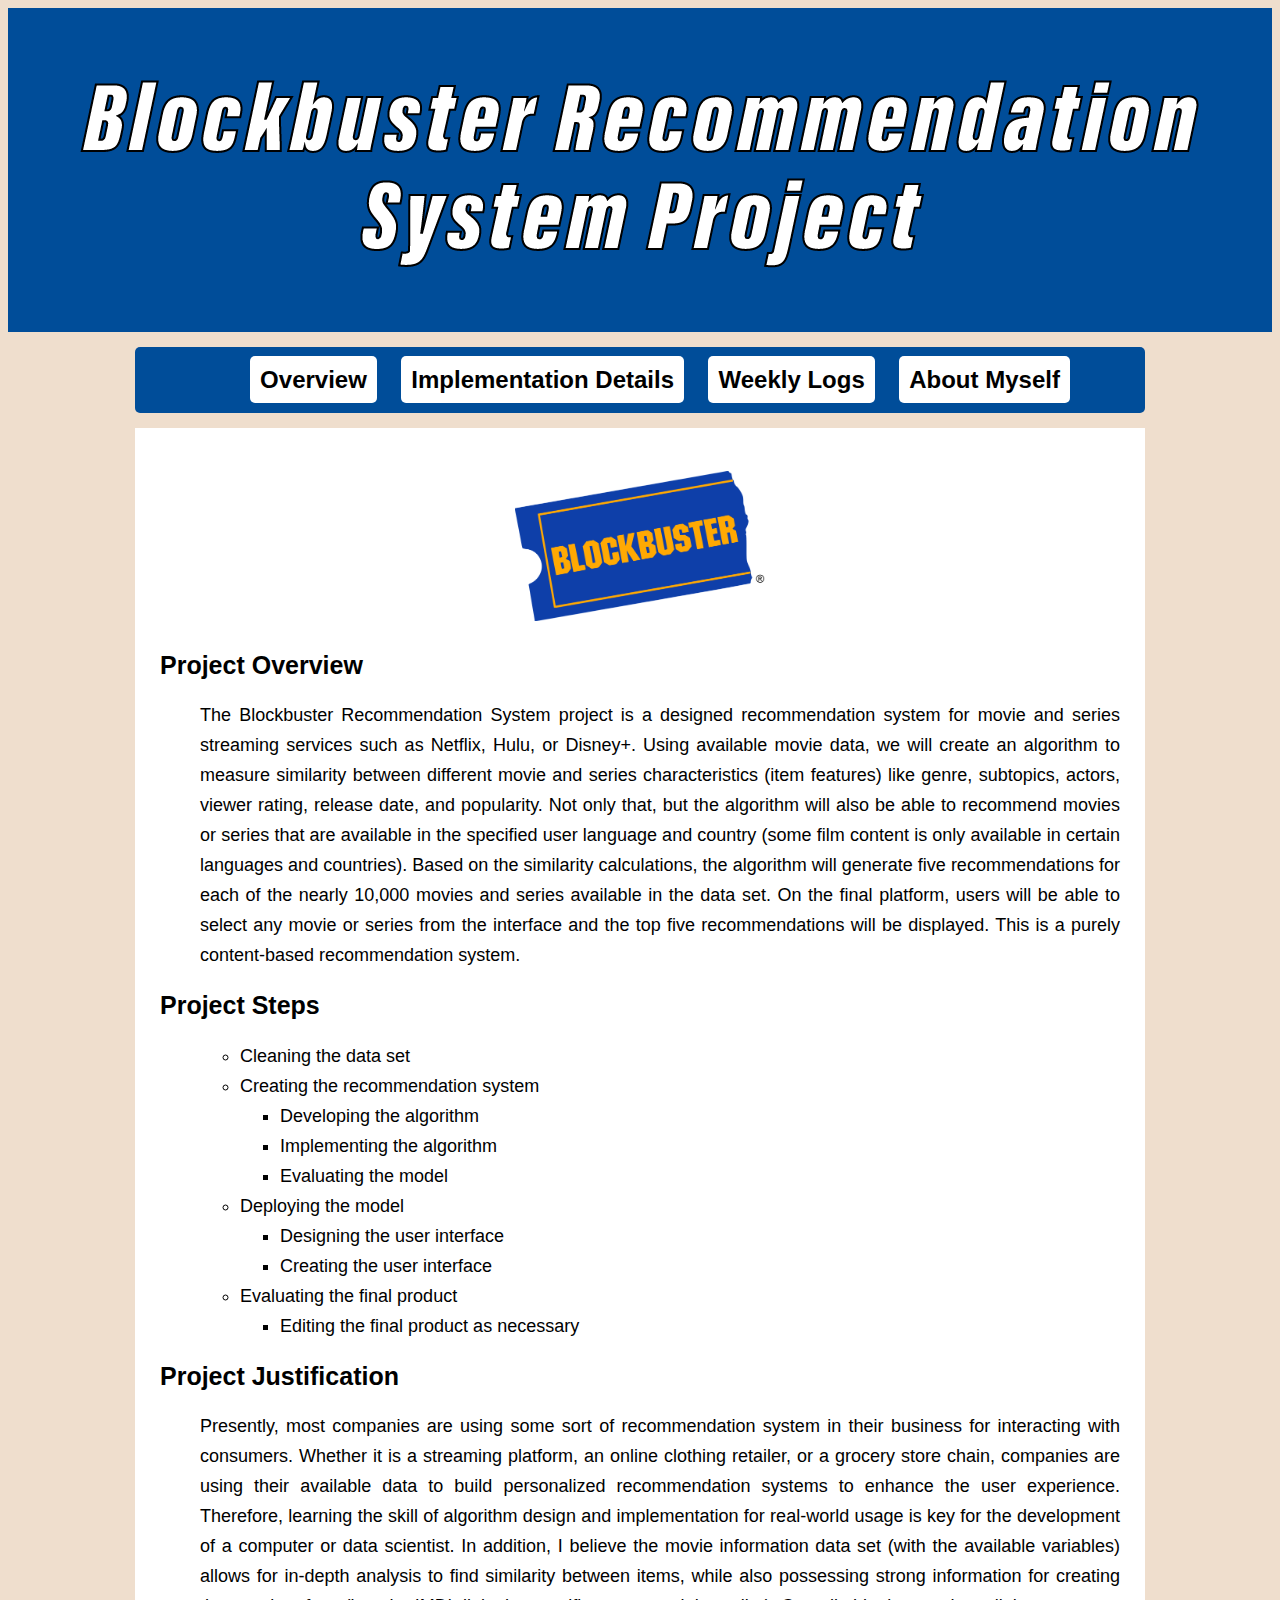
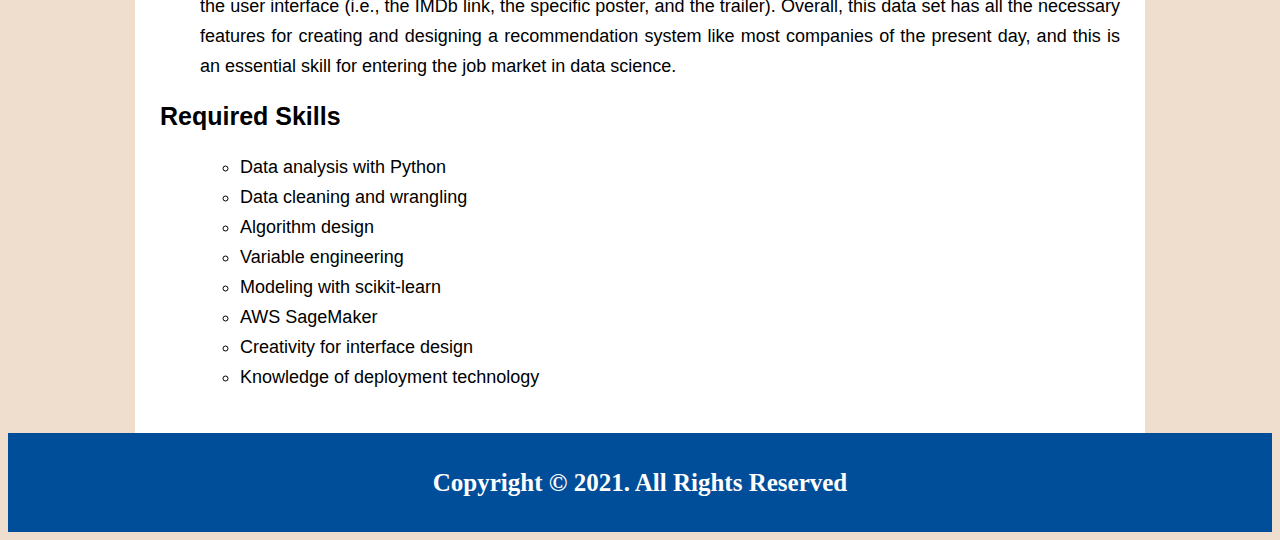
==== index.html @ c91908e0 "Site items" ====
<!DOCTYPE html>
<html lang="en">
<head>
    <meta charset="UTF-8">
    <meta http-equiv="X-UA-Compatible" content="IE=edge">
    <meta name="viewport" content="width=device-width, initial-scale=1.0">
    <title>Blockbuster Recommendations</title>
<link rel="stylesheet" href="styles.css">
</head>
<body>
    <header>
        <div>
            <p style="text-align:center;"><img src="title.png" alt="Title"></p>
        </div>  
    </header>
		
    <nav>
        <ul>
            <li><a class= "current-page" href = "index.html" title = "Overview">Overview</a></li>
            <li><a href = "2022-02-02-implementation-details.html" title = "Implementation Details">Implementation Details</a></li>
            <li><a href = "2022-02-02-weekly-logs.html" title = "Weekly Logs">Weekly Logs</a></li>
            <li><a href = "2022-02-02-about-page.html" title = "About Myself">About Myself</a></li>
        </ul>
    </nav>
	
    <div id="container">

    <section>
        <p style="text-align:center;"><img src="blockbuster.png" alt="Blockbuster" width="250" ></p>
    </section>

    <section>
        <h2>Project Overview</h2>

        <ul>
        <p>The Blockbuster Recommendation System project is a designed recommendation system for movie and series streaming services such as Netflix, Hulu, or Disney+. Using available movie data, we will create an algorithm to measure similarity between different movie and series characteristics (item features) like genre, subtopics, actors, viewer rating, release date, and popularity. Not only that, but the algorithm will also be able to recommend movies or series that are available in the specified user language and country (some film content is only available in certain languages and countries). Based on the similarity calculations, the algorithm will generate five recommendations for each of the nearly 10,000 movies and series available in the data set. On the final platform, users will be able to select any movie or series from the interface and the top five recommendations will be displayed. This is a purely content-based recommendation system.</p>
        </ul>
    </section>

    <section>
      <h2>Project Steps</h2>
      <ul>
        <ul>
            <li>Cleaning the data set</li>
            <li>Creating the recommendation system</li>

            <ul>
                <li>Developing the algorithm</li>
                <li>Implementing the algorithm</li>
                <li>Evaluating the model</li>
            </ul>

            <li>Deploying the model</li>

            <ul>
                <li>Designing the user interface</li>
                <li>Creating the user interface</li>
            </ul>

            <li>Evaluating the final product</li>

            <ul>
                <li>Editing the final product as necessary</li>
            </ul>
        </ul>

      </ul>
    </section>

        <section>
        <h2>Project Justification</h2>

        <ul>
        <p>Presently, most companies are using some sort of recommendation system in their business for interacting with consumers. Whether it is a streaming platform, an online clothing retailer, or a grocery store chain, companies are using their available data to build personalized recommendation systems to enhance the user experience. Therefore, learning the skill of algorithm design and implementation for real-world usage is key for the development of a computer or data scientist. In addition, I believe the movie information data set (with the available variables) allows for in-depth analysis to find similarity between items, while also possessing strong information for creating the user interface (i.e., the IMDb link, the specific poster, and the trailer). Overall, this data set has all the necessary features for creating and designing a recommendation system like most companies of the present day, and this is an essential skill for entering the job market in data science.</p>
        </ul>
    </section>

        <section>
      <h2>Required Skills</h2>
      <ul>
        <ul>
            <li>Data analysis with Python</li>
            <li>Data cleaning and wrangling</li>
            <li>Algorithm design</li>
            <li>Variable engineering</li>
            <li>Modeling with scikit-learn</li>
            <li>AWS SageMaker</li>
            <li>Creativity for interface design</li>
            <li>Knowledge of deployment technology</li>
        </ul>

      </ul>
    </section>

    </div>

    <footer>
        <h2>Copyright &copy; 2021. All Rights Reserved</h2>
    </footer>
  </body>
</html>
---- styles.css ----
body {
    background-color: #EFDECD;
}   
header{
    background-color: #004D99;
    padding: 20px;
    color: #FFD500;
    font-family: "Georgia";
    display: flex;
    justify-content: center;
}
h1 {
    font-size: 80px; 
    font-weight: 700;
}
h2{
    font-size: 25px;
}  
footer{
    background-color: #004D99;
    padding: 15px;
    color: white;
    font-family: "Georgia";
    text-align: center;
}  
  #container {
    width: 960px;
    margin: auto auto;
    background-color: white;
    padding: 25px;
    font-family: Arial, Helvetica, sans-serif;
}
  h4 {
    font-size: 20px;
}
  p, li {
  	text-align: justify;
    font-size: 18px;
    line-height: 30px;
}
  .list1 {
    list-style-type: upper-roman;
}  
  .list2 {
    list-style-type: lower-roman;
}
	
/* Navigation styles */
nav {
	display: block;
	text-align: center;
	background-color: #004D99;
	font-family: Arial, Helvetica, sans-serif;
	width: 960px;
	margin: 15px auto;
	padding: 2px 25px;
	border-radius: 5px;
}

nav li{
	display: inline;
	list-style-type: none;
	font-size: 1.5em;
	margin: auto 10px;
}

nav a {
	background-color: white;
	color: black;
	text-decoration: none;
	padding: 10px 10px;
	font-weight: bold;
	border-radius: 5px;
}

nav a:visited {
}

nav a:hover {
	background-color: #FFD500;
	color: black;
}

nav a:active {
	color: black;
	text-decoration: underline;
}

.current-page {
	color: black;
	background-color: white;
}
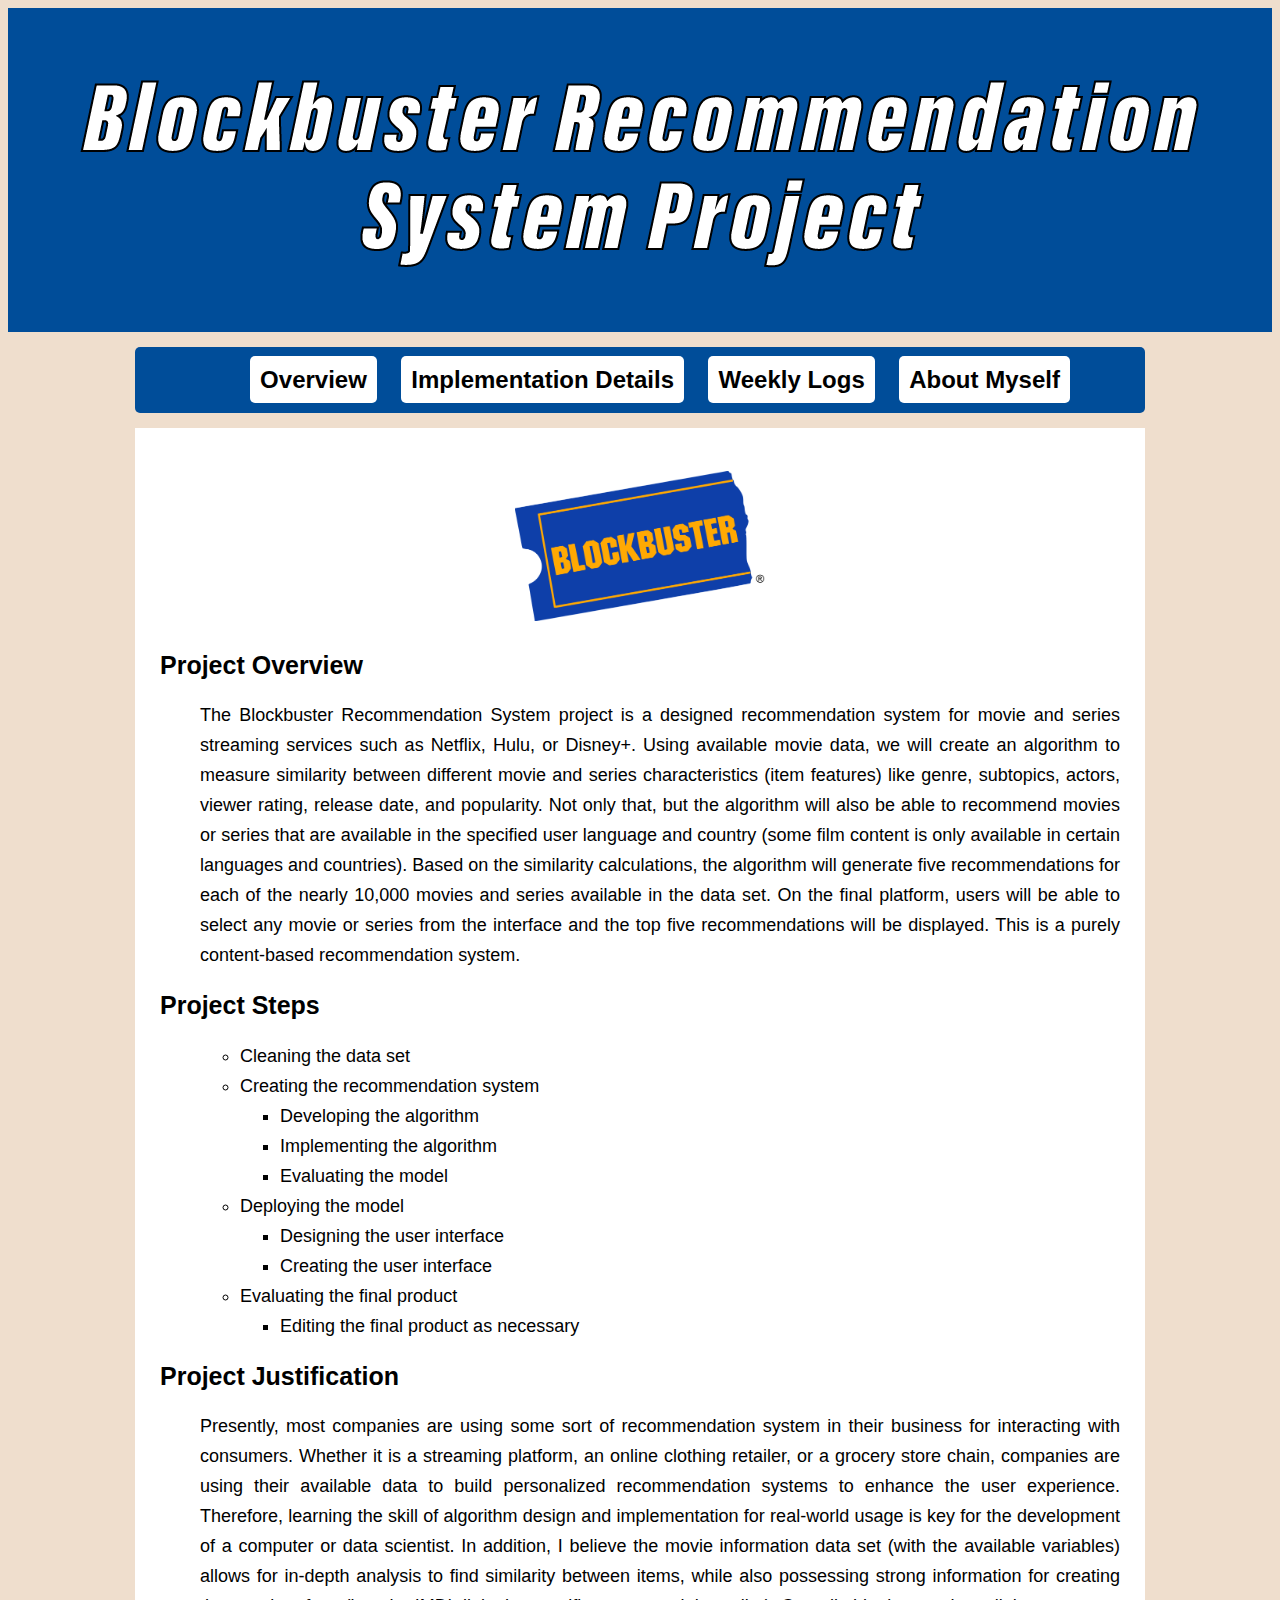
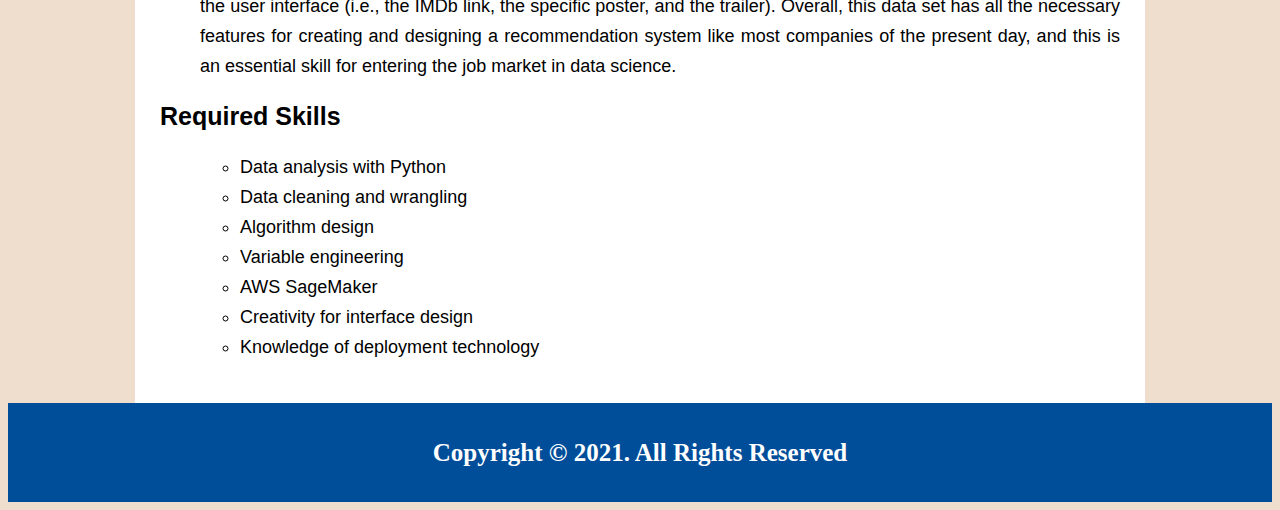
==== commit f049deb3: "Updating requirements" ====
--- a/index.html
+++ b/index.html
@@ -83,7 +83,6 @@
             <li>Data cleaning and wrangling</li>
             <li>Algorithm design</li>
             <li>Variable engineering</li>
-            <li>Modeling with scikit-learn</li>
             <li>AWS SageMaker</li>
             <li>Creativity for interface design</li>
             <li>Knowledge of deployment technology</li>
